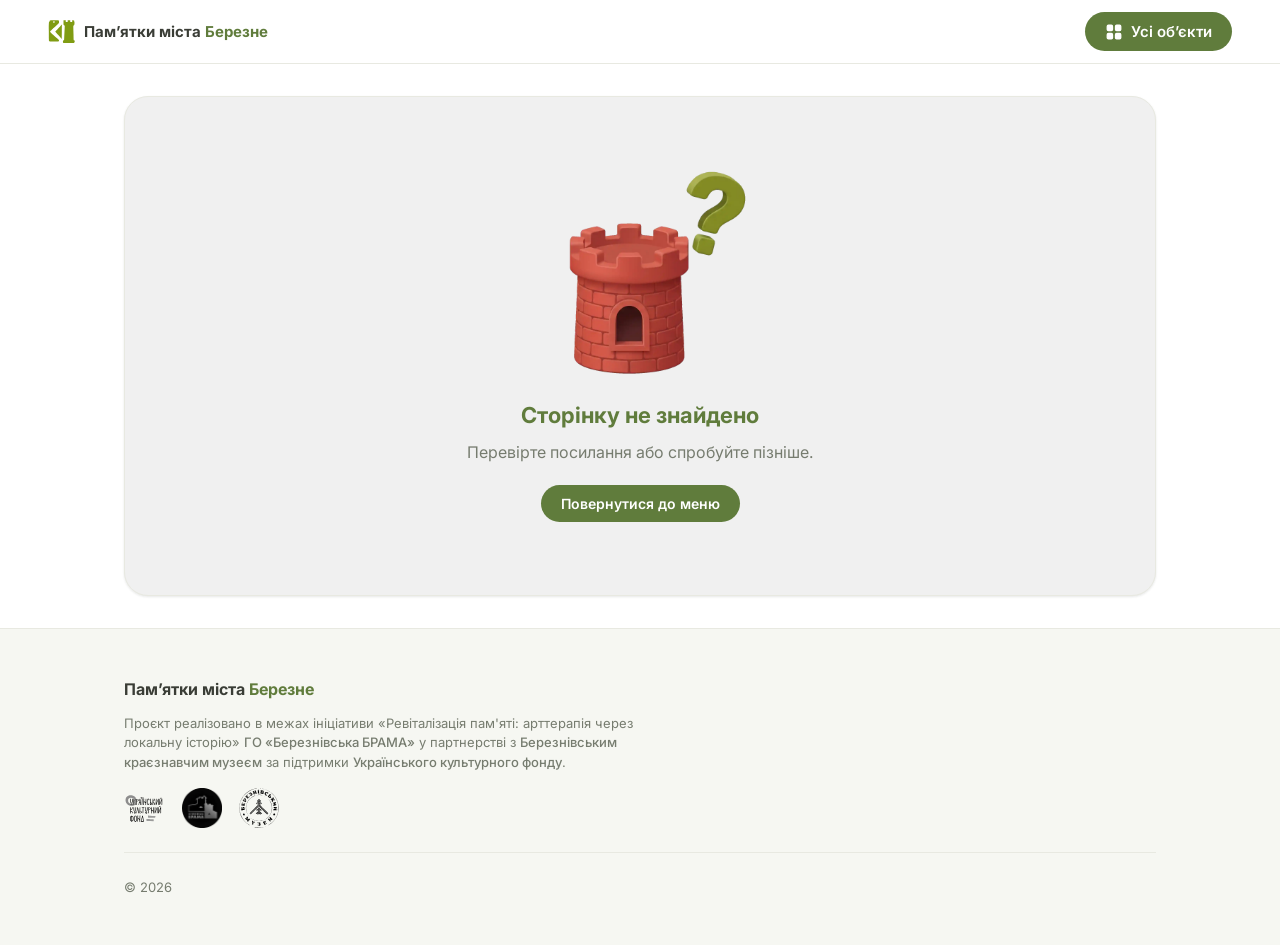
==== landmark.html @ 0bca0ade "Перший коміт: базова структура застосунку" ====
<!DOCTYPE html>
<html lang="uk">
<head>
<meta charset="UTF-8">
<meta name="viewport" content="width=device-width, initial-scale=1, viewport-fit=cover">
<link class="header-logo" rel="icon" type="image" href="assets/images/basic/logo.svg">
<meta name="theme-color" content="#607c3c">
<!--
  ЦЕ ШАБЛОН СТОРІНКИ ОДНІЄЇ ПАМ'ЯТКИ.
  Реальний вміст сторінки (назва, опис, фото, 3D-модель) підставляється динамічно
  через js/landmark.js на основі параметра ?id= в адресному рядку та
  даних із js/data.js. Сам файл landmark.html НЕ потрібно копіювати чи
  редагувати під кожен новий об'єкт — див. пояснення в data.js.

  Приклад посилання (саме таке кодується у QR-коді для стенду музею):
      landmark.html?id=nazva-pamyatky
-->
<title>Пам’ятка — Пам’ятки міста Березне</title>

<!-- Google Fonts: Fraunces (заголовки-назви) + Inter (основний текст) -->
<link rel="preconnect" href="https://fonts.googleapis.com">
<link rel="preconnect" href="https://fonts.gstatic.com" crossorigin>
<link href="https://fonts.googleapis.com/css2?family=Fraunces:opsz,wght@9..144,500;9..144,600&family=Inter:wght@400;500;600;700&display=swap" rel="stylesheet">

<link rel="stylesheet" href="css/style.css">

<!--
  <model-viewer> — офіційний веб-компонент Google для 3D/AR у браузері.
  Завантажується з CDN, окремий npm-білд не потрібен.
  Документація: https://modelviewer.dev/
-->
<script type="module" src="https://unpkg.com/@google/model-viewer/dist/model-viewer.min.js"></script>
</head>
<body>

<!-- =========== SVG-СПРАЙТ ІКОНОК (лінійний стиль, без заливки) ===========
     Іконки описані один раз тут і використовуються по всій сторінці через
     <use href="#icon-...">. -->
<svg style="display:none" aria-hidden="true">
  <symbol id="icon-cube" viewBox="0 0 24 24"><path d="M12 3l8 4.5v9L12 21l-8-4.5v-9L12 3z"/><path d="M12 3v9m0 9v-9m0 0L4 7.5M12 12l8-4.5"/></symbol>
  <symbol id="icon-info" viewBox="0 0 24 24"><circle cx="12" cy="12" r="9"/><path d="M12 11v6M12 7.5v.01"/></symbol>
  <symbol id="icon-gallery" viewBox="0 0 24 24"><rect x="3" y="3" width="13" height="13" rx="2"/><path d="M8 21h10a2 2 0 0 0 2-2V8"/></symbol>
  <symbol id="icon-pin" viewBox="0 0 24 24"><path d="M12 21s7-6.2 7-11.5A7 7 0 0 0 5 9.5C5 14.8 12 21 12 21z"/><circle cx="12" cy="9.5" r="2.5"/></symbol>
  <symbol id="icon-building" viewBox="0 0 24 24"><rect x="4" y="9" width="7" height="12"/><rect x="13" y="4" width="7" height="17"/><path d="M7 13h1M7 17h1M16 8h1M16 12h1M16 16h1"/></symbol>
  <symbol id="icon-cross" viewBox="0 0 24 24"><path d="M6 6l12 12M18 6L6 18"/></symbol>
  <symbol id="icon-ar" viewBox="0 0 24 24"><path d="M4 8V5a1 1 0 0 1 1-1h3M20 8V5a1 1 0 0 0-1-1h-3M4 16v3a1 1 0 0 0 1 1h3M20 16v3a1 1 0 0 1-1 1h-3"/><path d="M12 8l4 2.3v4.4L12 17l-4-2.3v-4.4L12 8z"/></symbol>
  <symbol id="icon-close" viewBox="0 0 24 24"><path d="M6 6l12 12M18 6L6 18"/></symbol>
  <symbol id="icon-menu" viewBox="0 0 24 24"><rect x="3" y="3" width="7" height="7" rx="1.5"/><rect x="14" y="3" width="7" height="7" rx="1.5"/><rect x="3" y="14" width="7" height="7" rx="1.5"/><rect x="14" y="14" width="7" height="7" rx="1.5"/></symbol>
</svg>


<!-- =============================== ХЕДЕР =============================== -->
<header class="site-header" id="siteHeader">
  <a href="index.html" class="site-logo">
    <img src="assets/images/basic/logo.svg" alt="Логотип проєкту" class="site-logo__image">
    <span>Пам’ятки міста <span class="text-highlight">Березне</span></span>
  </a>
  <!-- Показується лише на планшеті/десктопі, де немає нижньої навігації -->
  <a href="index.html" class="header-menu-link">
    <svg class="icon"><use href="#icon-menu"></use></svg>
    <span>Усі об’єкти</span>
  </a>
</header>


<main>

  <!-- =================== 1. АКЦЕНТНА СЕКЦІЯ (HERO) =================== -->
  <section class="hero" id="section-model">
    <div class="container">

      <div class="model-stage" id="modelStage">
        <!-- Кастомний скелетон показується, доки модель не завантажиться
             (клас .model-ready додає landmark.js після події 'load') -->
        <div class="model-skeleton" aria-hidden="true">
          <svg class="model-skeleton__icon"><use href="#icon-cube"></use></svg>
        </div>

        <!--
          Атрибути src/ios-src/camera-orbit/ar та інші проставляються
          динамічно в landmark.js — там докладний коментар по кожному
          параметру камери. Тут лише статичні атрибути.
        -->
        <model-viewer
          id="landmarkModel"
          alt=""
        ></model-viewer>
      </div>

      <div class="hero__controls">
        <button type="button" class="btn btn--ar" id="arTriggerButton" hidden="true" inert="" style="display: none;">
          <svg class="icon"><use href="#icon-ar"></use></svg>
          <span>В доповнену реальність!</span>
        </button>

        <!-- Універсальний клас .caption — для будь-яких
             приглушених підписів на сторінці -->
        <p class="caption caption-in-card">
          * Цифрова реконструкція за архівними фото. Деякі деталі умовні.
        </p>
      </div>

    </div>
  </section>


  <!-- =============== 2. ЗАГАЛЬНІ ВІДОМОСТІ ПРО ОБ'ЄКТ =============== -->
  <section class="info-section appear" id="section-info">
    <div class="container">
      <h1 class="landmark-name" id="landmarkName">Назва пам’ятки</h1>
      <div class="landmark-description" id="landmarkDescription">Опис завантажується…</div>

      <div class="badge-row">
        <span class="badge badge--accent" id="badgeType">
          <span id="badgeTypeText">Тип об’єкту</span>
        </span>
        <span class="badge badge--info" id="badgeBuilt">
          <svg class="icon"><use href="#icon-building"></use></svg>
          <span id="badgeBuiltText">—</span>
        </span>
        <span class="badge badge--danger" id="badgeDestroyed">
          <svg class="icon"><use href="#icon-cross"></use></svg>
          <span id="badgeDestroyedText">—</span>
        </span>
      </div>
    </div>
  </section>


  <!-- =============== 3. ГАЛЕРЕЯ "МІСЦЕ ЗАРАЗ" =============== -->
  <section class="gallery-section appear" id="section-gallery-now">
    <div class="container">
      <h2 class="section-title">Місце зараз</h2>
      <span class="section-subtitle">Ці фото зроблені на місці пам’ятки у сучасний період.</span>
      <!--
        data-loop="true"      — вмикає безкінечний циклічний скрол
        data-autoplay="true"  — додає повільну автоматичну прокрутку
                                 (вимикається під час взаємодії користувача
                                 і поважає prefers-reduced-motion)
        style="--gallery-rows: 2" — кількість рядків сітки
      -->
      <div
        class="gallery__track"
        id="galleryNow"
        data-loop="false"
        data-autoplay="false"
        style="--gallery-rows: 2"
      ></div>
    </div>
  </section>


  <!-- =============== 4. ГАЛЕРЕЯ "ЦИФРОВА РЕКОНСТРУКЦІЯ" =============== -->
  <section class="gallery-section appear" id="section-gallery-reconstruction">
    <div class="container">
      <h2 class="section-title">Цифрова реконструкція</h2>
      <span class="section-subtitle">Ці графічні матеріали створені на основі архівних фото та документів. Деякі деталі умовні.</span>
      <div
        class="gallery__track"
        id="galleryReconstruction"
        data-loop="false"
        data-autoplay="false"
        style="--gallery-rows: 2"
      ></div>
    </div>
  </section>


  <!-- =============== 5. ГАЛЕРЕЯ "АРХІВНІ ФОТО" =============== -->
  <section class="gallery-section appear" id="section-gallery-archive">
    <div class="container">
      <h2 class="section-title">Архівні фото</h2>
      <span class="section-subtitle">Ці фото та документи збереглися у фондах музею та архіву, або є опублікованими у відкритих джерелах.</span>
      <div
        class="gallery__track"
        id="galleryArchive"
        data-loop="false"
        data-autoplay="false"
        style="--gallery-rows: 2"
      ></div>
    </div>
  </section>

</main>


<!-- =============================== ФУТЕР =============================== -->
<footer class="site-footer">
  <div class="container">
    <div class="site-footer__grid">
      <div class="site-footer__info footer-column">
        <p class="site-footer__title">Пам’ятки міста <span class="text-highlight">Березне</span></p>
        <p class="caption">
          Проєкт реалізовано в межах ініціативи «Ревіталізація пам'яті: арттерапія через локальну історію» 
          <a href="https://www.facebook.com/p/%D0%93%D1%80%D0%BE%D0%BC%D0%B0%D0%B4%D1%81%D1%8C%D0%BA%D0%B0-%D0%BE%D1%80%D0%B3%D0%B0%D0%BD%D1%96%D0%B7%D0%B0%D1%86%D1%96%D1%8F-%D0%91%D0%B5%D1%80%D0%B5%D0%B7%D0%BD%D1%96%D0%B2%D1%81%D1%8C%D0%BA%D0%B0-%D0%91%D1%80%D0%B0%D0%BC%D0%B0-100068312231565/" target="_blank" rel="noopener noreferrer">ГО «Березнівська БРАМА»</a> 
          у партнерстві з 
          <a href="https://bereznemuseum.org.ua/" target="_blank" rel="noopener noreferrer">Березнівським краєзнавчим музеєм</a> 
          за підтримки 
          <a href="https://ucf.in.ua/" target="_blank" rel="noopener noreferrer">Українського культурного фонду</a>.
        </p>
        <div class="site-footer__members-grid">
          <a href="https://ucf.in.ua/" target="_blank" rel="noopener noreferrer">
            <img src="assets/images/basic/ucf-logo.svg" alt="Логотип Українського культурного фонду" class="site-footer__member-logo">
          </a>
          <a href="https://www.facebook.com/p/%D0%93%D1%80%D0%BE%D0%BC%D0%B0%D0%B4%D1%81%D1%8C%D0%BA%D0%B0-%D0%BE%D1%80%D0%B3%D0%B0%D0%BD%D1%96%D0%B7%D0%B0%D1%86%D1%96%D1%8F-%D0%91%D0%B5%D1%80%D0%B5%D0%B7%D0%BD%D1%96%D0%B2%D1%81%D1%8C%D0%BA%D0%B0-%D0%91%D1%80%D0%B0%D0%BC%D0%B0-100068312231565/" target="_blank" rel="noopener noreferrer">
            <img src="assets/images/basic/bereznivska-brama-logo.webp" alt="Логотип ГO Березнівська БРАМА" class="site-footer__member-logo">
          </a>
          <a href="https://bereznemuseum.org.ua/" target="_blank" rel="noopener noreferrer">
            <img src="assets/images/basic/bereznemuseum-logo.svg" alt="Логотип Березнівського краєзнавчого музею" class="site-footer__member-logo">
          </a>
        </div>
      </div>
    </div>
    <p class="site-footer__bottom">© <span id="copyright-year"></span></p>
  </div>
</footer>

<!-- =================== НИЖНЯ НАВІГАЦІЯ (лише мобільні) =================== -->
<!-- ВАЖЛИВО: .fab-menu-button має йти в розмітці ОДРАЗУ ПІСЛЯ
     .mobile-bottom-nav — від цього залежить CSS-селектор
     ".mobile-bottom-nav.scroll-down ~ .fab-menu-button" у style.css -->
<nav class="mobile-bottom-nav" id="mobile-bottom-nav">
  <a class="mobile-bottom-nav__item" href="#section-model" data-target="#section-model">
    <svg class="icon"><use href="#icon-cube"></use></svg>
    <span>3D огляд</span>
  </a>
  <a class="mobile-bottom-nav__item" href="#section-info" data-target="#section-info">
    <svg class="icon"><use href="#icon-info"></use></svg>
    <span>Відомості</span>
  </a>
  <a class="mobile-bottom-nav__item" href="#section-gallery-now" data-target="#section-gallery-now">
    <svg class="icon"><use href="#icon-gallery"></use></svg>
    <span>Галерея</span>
  </a>
  <!-- Посилання на карти проставляється динамічно в landmark.js (getMapUrl) -->
  <a class="mobile-bottom-nav__item" id="navLocationLink" href="#" target="_blank" rel="noopener">
    <svg class="icon"><use href="#icon-pin"></use></svg>
    <span>Локація</span>
  </a>
</nav>

<a class="fab-menu-button" href="index.html" aria-label="Усі об’єкти">
  <svg class="icon"><use href="#icon-menu"></use></svg>
</a>


<!-- =============================== ЛАЙТБОКС =============================== -->
<div class="lightbox" id="lightbox">
  <button class="lightbox__close" id="lightboxClose" aria-label="Закрити">
    <svg class="icon"><use href="#icon-close"></use></svg>
  </button>
  <img id="lightboxImage" src="" alt="">
  <p class="lightbox__caption" id="lightboxCaption"></p>
</div>


<!-- Порядок підключення важливий: data → common → landmark -->
<script src="js/data.js"></script>
<script src="js/common.js"></script>
<script src="js/landmark.js"></script>
</body>
</html>
---- css/style.css ----
/* ==========================================================================
   ГОЛОВНИЙ СТИЛЬОВИЙ ФАЙЛ
   ==========================================================================
   Структура файлу:
   1.  Токени дизайну (:root)      — єдине джерело для кольору/відступів
   2.  Скидання стилів (reset)
   3.  Базова типографіка
   4.  Утиліти (container, badge, caption, btn, appear-анімація)
   5.  Хедер
   6.  Нижня навігація + кнопка "Меню" (FAB)
   7.  Акцентна секція (model-viewer, скелетон, AR-кнопка)
   8.  Секція "Загальні відомості"
   9.  Галереї (горизонтальний скрол + лайтбокс)
   10. Футер
   11. Сторінка "Меню об'єктів" (картки)
   12. Медіа-запити для планшетів/десктопів (mobile-first — тут РОЗШИРЮЄТЬСЯ для декстопу)
   ========================================================================== */


/* ==========================================================================
   1. ТОКЕНИ ДИЗАЙНУ
   Змінюйте значення тут — і зміна одразу пошириться по всьому застосунку.
   Це дає модульність: кольори/заокруглення/відступи узгоджені і ніде не "заходкожені".
   ========================================================================== */
:root {
  /* ---- Колірна схема: відтінки білого (фон) ---- */
  --color-bg: #ffffff;             /* основний фон сторінки */
  --color-bg-soft: #f6f7f2;        /* легкий відтінок для чергування секцій, скелетонів */
  --color-surface: #ffffff;        /* фон карток/поверхонь */
  --color-border: #e8e9e1;         /* тонкі роздільники, рамки карток */
  --color-bg-darker: #f0f0f0;      /* темний колір для тіней, іконок, графіки */
  --color-bg-accent: #e1ebd6;

  /* ---- Текст: приглушений темно-сірий ---- */
  --color-text: #3a3d36;           /* основний текст */
  --color-text-muted: #767c6f;     /* другорядний текст, підписи */
  --color-text-on-accent: #2b3320; /* текст поверх акцентного (зеленого) фону */

  /* ---- Акцентна палітра: відтінки зеленого ---- */
  --color-accent-50:  #ececa3;     /* найсвітліший */
  --color-accent-300: #b5e550;     /* яскравий */
  --color-accent-500: #abc32f;     /* середній */
  --color-accent-700: #809c13;     /* глибокий */
  --color-accent-900: #607c3c;     /* найглибший */

  /* ---- Допоміжні кольори для бейджів (побудова / знищення / інше) ---- */
  --color-info: #3f6ea3;           /* синій — "роки побудови" */
  --color-info-bg: #e8eef7;
  --color-danger: #a8533f;         /* притлумлений цегляно-червоний — "роки знищення" */
  --color-danger-bg: #f7ece8;

  /* ---- Заокруглення кутів (м'які форми) ---- */
  --radius-sm: 8px;
  --radius-md: 16px;
  --radius-lg: 24px;
  --radius-pill: 999px;

  /* ---- Тіні: м'які, розмиті, майже непомітні ---- */
  --shadow-sm: 0 1px 2px rgba(42, 46, 36, .05), 0 1px 3px rgba(42, 46, 36, .06);
  --shadow-md: 0 6px 18px rgba(42, 46, 36, .09);
  --shadow-lg: 0 16px 40px rgba(42, 46, 36, .14);

  /* ---- Шкала відступів ---- */
  --space-1: 4px;
  --space-2: 8px;
  --space-3: 12px;
  --space-4: 16px;
  --space-5: 24px;
  --space-6: 32px;
  --space-7: 48px;
  --space-8: 64px;
  --space-9: 96px;

  /* ---- Типографіка ----
     Display (Fraunces) — вживається ощадливо, лише для назв пам'яток:
     теплий, "музейний" серифний шрифт, що додає ваги історичному контенту.
     Body (Inter) — чистий гуманістичний sans-serif для всього іншого. */
  --font-display: 'Fraunces', Georgia, 'Times New Roman', serif;
  --font-body: 'Inter', -apple-system, BlinkMacSystemFont, 'Segoe UI', Roboto, sans-serif;

  /* ---- Розміри службових елементів (використовуються і в CSS, і в JS-розрахунках) ---- */
  --header-height: 56px;
  --bottom-nav-height: 64px;

  /* ---- Тривалості переходів ---- */
  --transition-fast: .18s ease;
  --transition-base: .28s ease;
  --transition-slow: .6s cubic-bezier(.22, .61, .36, 1);
}


/* ==========================================================================
   2. СКИДАННЯ СТИЛІВ
   ========================================================================== */
*, *::before, *::after { box-sizing: border-box; }

html {
  /* Плавний скрол при переходах по якірних посиланнях (навігація по секціях) */
  scroll-behavior: smooth;
  -webkit-text-size-adjust: 100%;
}

body {
  margin: 0;
  font-family: var(--font-body);
  color: var(--color-text);
  background: var(--color-bg);
  line-height: 1.55;
  -webkit-font-smoothing: antialiased;
}

img { max-width: 100%; display: block; }
a { color: inherit; text-decoration: none; }
button { font: inherit; color: inherit; background: none; border: none; cursor: pointer; }
ul { list-style: none; margin: 0; padding: 0; }
h1, h2, h3, p { margin: 0; }
.text-highlight { color: var(--color-accent-900); }

/* Повага до налаштувань користувача: вимикає анімації, якщо він просив менше руху */
@media (prefers-reduced-motion: reduce) {
  html { scroll-behavior: auto; }
  *, *::before, *::after {
    animation-duration: .001ms !important;
    animation-iteration-count: 1 !important;
    transition-duration: .001ms !important;
    scroll-behavior: auto !important;
  }
}

/* Видима рамка фокусу для клавіатурної навігації */
:focus-visible {
  outline: 2px solid var(--color-accent-700);
  outline-offset: 2px;
  border-radius: var(--radius-sm);
}


/* ==========================================================================
   3. БАЗОВА ТИПОГРАФІКА
   ========================================================================== */
.section-title {
  font-size: clamp(1.125rem, 1rem + 1vw, 1.375rem);
  font-weight: 700;
  letter-spacing: -.01em;
}

.section-subtitle {
  font-size: .9375rem;
  margin-bottom: var(--space-4);
  max-width: 56ch; /* оптимальна довжина рядка для читабельності */
}

.landmark-name {
  font-family: var(--font-display);
  font-size: clamp(1.75rem, 1.4rem + 2.2vw, 2.75rem);
  font-weight: 600;
  line-height: 1.15;
  letter-spacing: -.01em;
  color: var(--color-text);
}

.landmark-description {
  margin-top: var(--space-3);
  font-size: 1rem;
  color: var(--color-text);
  max-width: 62ch; /* оптимальна довжина рядка для читабельності */
}

.landmark-description p {
  margin: 0 0 var(--space-3);
}

.landmark-description p:last-child {
  margin-bottom: 0;
}

.landmark-description strong {
  font-weight: 700;
  color: var(--color-text);
}

.landmark-description em {
  font-style: italic;
  color: var(--color-text-muted);
}

.is-hidden {
  display: none !important;
}


/* ==========================================================================
   4. УТИЛІТИ
   ========================================================================== */

/* Контейнер: центрує контент і обмежує максимальну ширину на великих екранах */
.container {
  width: 100%;
  max-width: 1160px;
  margin-inline: auto;
  padding-inline: var(--space-4);
}

/* Універсальний підпис — де потрібен приглушений дрібний текст
   (підпис під моделлю, примітки тощо) */
.caption {
  font-size: .8125rem;
  color: var(--color-text-muted);
  line-height: 1.5;
}

/* Підпис у картці (наприклад, під моделлю) — темний фон, світлий текст,
   заокруглені краї, внутрішні відступи. Використовується в .hero__controls
   під AR-кнопкою. */
.caption-in-card {
  color: var(--color-text);
  background: var(--color-bg-darker);
  border: 1px solid var(--color-border);
  border-radius: var(--radius-pill);
  padding: .2rem 1.2rem;
  max-width: 80%;
}

/* Іконка з набору inline-SVG-спрайту (лінійний стиль, без заливки) */
.icon {
  width: 1.25em;
  height: 1.25em;
  fill: none;
  stroke: currentColor;
  stroke-width: 1.75;
  stroke-linecap: round;
  stroke-linejoin: round;
  flex-shrink: 0;
}

/* Базова кнопка + акцентний варіант (AR-кнопка) */
.btn {
  display: inline-flex;
  align-items: center;
  gap: var(--space-2);
  padding: .875rem 1.375rem;
  border-radius: var(--radius-pill);
  font-weight: 600;
  font-size: .9375rem;
  transition: transform var(--transition-fast), box-shadow var(--transition-fast);
  white-space: nowrap;
}

.btn--ar {
  background: linear-gradient(135deg, var(--color-accent-300), var(--color-accent-500));
  color: var(--color-text-on-accent);
  box-shadow: var(--shadow-sm);
  width: 100%;
  justify-content: center;
}
.btn--ar:hover  { transform: translateY(-2px); box-shadow: var(--shadow-md); }
.btn--ar:active { transform: translateY(0); }

/* Бейджі загальних відомостей: базовий клас + 3 колірні модифікатори */
.badge {
  display: inline-flex;
  align-items: center;
  gap: var(--space-1);
  padding: .375rem .75rem;
  border-radius: var(--radius-pill);
  border: 1px solid transparent;
  font-size: .8125rem;
  font-weight: 600;
  line-height: 1.3;
  box-shadow: var(--shadow-sm);
  transition: transform var(--transition-fast), box-shadow var(--transition-fast), border-color var(--transition-fast);
}

.badge:hover {
  transform: translateY(-1px);
  box-shadow: var(--shadow-md);
}

.badge .icon { width: 1em; height: 1em; }

.badge--accent { background: var(--color-bg);         color: var(--color-text);   border-color: var(--color-text-muted); }
.badge--info   { background: var(--color-info-bg);    color: var(--color-info);   border-color: var(--color-info) }
.badge--danger { background: var(--color-danger-bg);  color: var(--color-danger); border-color: var(--color-danger) }

/* Анімація появи елементів при скролі (клас .appear додається до розмітки,
   клас .inview додає JS через IntersectionObserver — див. common.js) */
.appear {
  opacity: 0;
  transform: translateY(28px);
  transition: opacity .7s ease, transform .7s cubic-bezier(.22, .61, .36, 1);
}
.appear.inview { opacity: 1; transform: none; }


/* ==========================================================================
   5. ХЕДЕР
   Фіксована тонка стрічка вгорі. Ховається при скролі вниз (див. common.js).
   ========================================================================== */
.site-header {
  position: fixed;
  inset-block-start: 0;
  inset-inline: 0;
  height: var(--header-height);
  z-index: 100;
  display: flex;
  align-items: center;
  justify-content: space-between;
  padding-inline: var(--space-4);
  background: rgba(255, 255, 255, .86);
  backdrop-filter: blur(10px);
  -webkit-backdrop-filter: blur(10px);
  border-bottom: 1px solid var(--color-border);
  transition: transform var(--transition-base);
}
/* Клас додається через JS при активному скролі вниз */
.site-header.scroll-hidden { transform: translateY(-100%); }

.site-logo {
  display: flex;
  align-items: center;
  gap: var(--space-2);
  font-weight: 700;
  font-size: .9375rem;
  color: var(--color-text);
}
.site-logo__image {
  width: 28px;
  height: 28px;
  border-radius: var(--radius-sm);
  object-fit: cover;
}

/* Текстове посилання "Меню" в хедері — показується лише на планшеті/десктопі,
   бо там нижньої панелі й плаваючої кнопки немає (див. медіа-запити нижче) */
.header-menu-link {
  display: none;
  align-items: center;
  gap: var(--space-2);
  font-weight: 600;
  font-size: .9375rem;
  color: var(--color-bg);
  background: var(--color-accent-900);
  padding: .5rem 1.25rem;
  border-radius: var(--radius-pill);
  transition: box-shadow var(--transition-fast), background var(--transition-fast);
}

.header-menu-link svg {
  color: var(--color-bg);
  width: 1.125rem;
  height: 1.125rem;
  fill: currentColor;
  stroke: currentColor;
  stroke-width: 1.75;
  stroke-linecap: round;
  stroke-linejoin: round;
}

.header-menu-link:hover {
  background: var(--color-accent-700);
  box-shadow: var(--shadow-md);
}


/* ==========================================================================
   6. НИЖНЯ НАВІГАЦІЯ (лише мобільні) + ПЛАВАЮЧА КНОПКА "МЕНЮ"
   ========================================================================== */
.mobile-bottom-nav {
  position: fixed;
  inset-block-end: 0;
  inset-inline: 0;
  height: var(--bottom-nav-height);
  z-index: 100;
  display: flex;
  background: var(--color-surface);
  border-top: 1px solid var(--color-border);
  box-shadow: 0 -6px 20px rgba(42, 46, 36, .06);
  padding-bottom: env(safe-area-inset-bottom, 0); /* під "чубчик"/жести iOS */
  transition: transform var(--transition-base);
  transform-origin: bottom center;
}
/* Приховування при скролі вниз — клас з JS-фрагмента */
.mobile-bottom-nav.scroll-down {
  transform: translateY(150%) scaleY(0);
}

.mobile-bottom-nav__item {
  flex: 1 1 0;
  display: flex;
  flex-direction: column;
  align-items: center;
  justify-content: center;
  gap: 2px;
  font-size: .6875rem;
  font-weight: 600;
  color: var(--color-text-muted);
  transition: color var(--transition-fast);
}
.mobile-bottom-nav__item .icon { width: 22px; height: 22px; }
.mobile-bottom-nav__item.is-active,
.mobile-bottom-nav__item:hover {
  color: var(--color-accent-700);
}

/* Плаваюча кругла кнопка "Меню" — маленька, біла, з акцентною іконкою */
.fab-menu-button {
  position: fixed;
  right: var(--space-4);
  bottom: calc(var(--bottom-nav-height) + var(--space-4));
  width: 52px;
  height: 52px;
  border-radius: var(--radius-pill);
  background: var(--color-surface);
  border: 1px solid var(--color-border);
  box-shadow: var(--shadow-md);
  display: flex;
  align-items: center;
  justify-content: center;
  color: var(--color-accent-700);
  z-index: 101;
  transition: bottom var(--transition-base), transform var(--transition-fast);
}
.fab-menu-button:hover { transform: translateY(-2px); }
.fab-menu-button .icon { width: 24px; height: 24px; }

/* Коли нижня панель ховається — кнопка "Меню" опускається нижче,
   бо їй уже не треба лишати місце над панеллю.
   Важливо: у HTML .fab-menu-button має йти ПІСЛЯ .mobile-bottom-nav,
   інакше комбінатор ~ (наступний сиблінг) не спрацює. */
.mobile-bottom-nav.scroll-down ~ .fab-menu-button {
  bottom: 15px;
}


/* ==========================================================================
   7. АКЦЕНТНА СЕКЦІЯ (HERO): model-viewer, скелетон завантаження, AR-кнопка
   ========================================================================== */
.hero {
  padding-top: calc(var(--header-height) + var(--space-5));
  padding-bottom: var(--space-6);
}

/* "Сцена" моделі: фіксовані пропорції, заокруглені кути, м'яка тінь.
   Тут задається лише ОБГОРТКА — сам <model-viewer> займає 100% всередині. */
.model-stage {
  position: relative;
  width: 100%;
  aspect-ratio: 4 / 5;      /* вертикальніше на мобільному — краще показує висоту споруди */
  border-radius: var(--radius-lg);
  border: 1px solid var(--color-border);
  overflow: hidden;
  background: var(--color-bg-darker);
  box-shadow: var(--shadow-md);
}

model-viewer {
  width: 100%;
  height: 100%;
  opacity: 0;
  transition: opacity var(--transition-slow);
  /* Кастомна CSS-змінна model-viewer для кольору "Poster"-заглушки під час
     завантаження — узгоджуємо з м'яким фоном, а не з чорним за замовчуванням */
  --poster-color: transparent;
}

/* Приховує стандартну вбудовану AR-кнопку model-viewer, бо в UI вже
   використовується власна кнопка поза компонентом. */
model-viewer::part(default-ar-button) {
  display: none !important;
}

/* Клас додає JS, коли модель повністю завантажена (подія 'load') */
.model-stage.model-ready model-viewer { opacity: 1; }

/* ---- Кастомний скелетон (замінює стандартний poster) ---- */
.model-skeleton {
  position: absolute;
  inset: 0;
  display: flex;
  align-items: center;
  justify-content: center;
  background: linear-gradient(180deg, var(--color-bg-soft), var(--color-bg-darker));
  transition: opacity var(--transition-base);
  overflow: hidden;
}
.model-stage.model-ready .model-skeleton {
  opacity: 0;
  pointer-events: none;
}
/* Іконка-заглушка куба в центрі, що м'яко пульсує */
.model-skeleton__icon {
  width: 64px;
  height: 64px;
  color: var(--color-accent-500);
  fill: transparent;
  stroke: currentColor;
  opacity: .55;
  animation: skeleton-pulse 1.8s ease-in-out infinite;
}
/* Діагональний "блиск", що пробігає по скелетону зліва направо */
.model-skeleton::after {
  content: '';
  position: absolute;
  inset: 0;
  background: linear-gradient(
    100deg,
    transparent 30%,
    rgba(255, 255, 255, .55) 50%,
    transparent 70%
  );
  transform: translateX(-100%);
  animation: skeleton-shimmer 2.2s ease-in-out infinite;
}
@keyframes skeleton-shimmer {
  100% { transform: translateX(100%); }
}
@keyframes skeleton-pulse {
  0%, 100% { opacity: .35; transform: scale(1); }
  50%      { opacity: .65; transform: scale(1.1); }
}

/* Рядок керування під моделлю: AR-кнопка + підпис.
   На мобільному — стовпчик, на ширших екранах — рядок (див. медіа-запити) */
.hero__controls {
  margin-top: var(--space-4);
  display: flex;
  flex-direction: column;
  align-items: flex-start;
  gap: var(--space-3);
}


/* ==========================================================================
   8. СЕКЦІЯ "ЗАГАЛЬНІ ВІДОМОСТІ"
   ========================================================================== */
.info-section { padding-block: var(--space-7); }

#section-info {
  background: var(--color-bg-darker);
  border-radius: 0 var(--radius-lg) var(--radius-lg) 0;
  border: 1px solid var(--color-border);
  border-inline-start: 4px solid var(--color-accent-500);
}

.badge-row {
  margin-top: var(--space-5);
  display: flex;
  flex-wrap: wrap;
  gap: var(--space-2);
}


/* ==========================================================================
   9. ГАЛЕРЕЇ (горизонтальний скрол, N рядків, лайтбокс)
   ========================================================================== */
.gallery-section { padding-block: var(--space-6); }

.gallery__track {
  /* --gallery-rows задає кількість рядків галереї — легко змінити
     інлайн-стилем на конкретному екземплярі: style="--gallery-rows: 3" */
  --gallery-rows: 2;

  margin-top: var(--space-4);
  display: grid;
  grid-auto-flow: column;
  grid-template-rows: repeat(var(--gallery-rows), 1fr);
  grid-auto-columns: min(72vw, 260px);
  gap: var(--space-3);
  overflow-x: auto;
  scroll-snap-type: x proximity;
  padding-bottom: var(--space-2);

  /* Ховає системний скролбар, залишаючи скрол доступним */
  scrollbar-width: none;
  -ms-overflow-style: none;

  /* Не використовуємо плавний скрол для горизонтальної галереї, бо він
     конфліктує з вертикальним скролом сторінки на мобільних пристроях.
     Тому тут скасовуємо scroll-behavior, щоб не було "залипання" при
     вертикальному скролі. */
  scroll-behavior: auto;
}
.gallery__track::-webkit-scrollbar { display: none; }

.gallery__item {
  position: relative;
  border-radius: var(--radius-md);
  border: 1px solid var(--color-border);
  overflow: hidden;
  scroll-snap-align: start;
  background: var(--color-bg-darker);
  aspect-ratio: 4 / 3;
  width: 100%;
  height: auto;
  cursor: zoom-in;
}
.gallery__item img {
  width: 100%;
  height: 100%;
  object-fit: cover;
  transition: transform var(--transition-base);
}
.gallery__item:hover img { transform: scale(1.04); }

/* Напівпрозорий підпис у кутку фото (авторство/уточнення) —
   коли додано елемент .photo-credit усередину .gallery__item за потреби */
.photo-credit {
  position: absolute;
  right: var(--space-2);
  bottom: var(--space-2);
  max-width: calc(100% - var(--space-4));
  padding: .25rem .5rem;
  background: rgba(28, 30, 24, .58);
  color: #fdfdfa;
  font-size: .6875rem;
  line-height: 1.3;
  border-radius: var(--radius-sm);
  backdrop-filter: blur(2px);
}

/* ---- Лайтбокс (повноекранний перегляд фото) ---- */
.lightbox {
  position: fixed;
  inset: 0;
  z-index: 200;
  display: flex;
  align-items: center;
  justify-content: center;
  background: rgba(18, 19, 17, .90);
  opacity: 0;
  pointer-events: none;
  transition: opacity var(--transition-base);
  padding: var(--space-5);
}
.lightbox.is-active { opacity: 1; pointer-events: auto; }
.lightbox img {
  max-width: 92vw;
  max-height: 84vh;
  border-radius: var(--radius-md);
  box-shadow: var(--shadow-lg);
}
.lightbox__close {
  position: absolute;
  top: var(--space-4);
  right: var(--space-4);
  width: 44px;
  height: 44px;
  border-radius: var(--radius-pill);
  background: rgba(255, 255, 255, .12);
  color: #fff;
  display: flex;
  align-items: center;
  justify-content: center;
}
.lightbox__caption {
  position: absolute;
  bottom: var(--space-5);
  left: 50%;
  transform: translateX(-50%);
  color: #f0f1ea;
  font-size: .8125rem;
  text-align: center;
  max-width: 90vw;
}


/* ==========================================================================
   10. ФУТЕР
   ========================================================================== */
.site-footer {
  padding-block: var(--space-7);
  margin-top: var(--space-6);
  border-top: 1px solid var(--color-border);
  background: var(--color-bg-soft);
}
.site-footer__grid {
  display: flex;
  flex-direction: column;
  gap: var(--space-5);
}
.footer-column {
    position: relative;
}
/* Малює лінію перед кожною колонкою, КРІМ першої */
.footer-column:not(:first-child)::before {
    content: '';
    position: absolute;
    left: -1rem;
    height: 100%;   /* Лінія займатиме 80% висоти колонки */
    width: 1px;
    background-color: var(--color-border);
    opacity: 0.85;
}
.site-footer__info { 
  display: flex; 
  flex-direction: column; 
  gap: var(--space-1); 
  max-width: 56ch;
}
.site-footer__info a { font-weight: 500; transition: color var(--transition-fast); }
.site-footer__info a:hover { color: var(--color-accent-700); }
.site-footer__title { font-weight: 700; margin-bottom: var(--space-2); }
.site-footer__members-grid {
  display: grid;
  grid-template-columns: repeat(auto-fill, minmax(40px, 1fr));
  gap: var(--space-4);
  margin-top: var(--space-3);
}
.site-footer__member-logo {
  width: 40px;
  height: 40px;
  object-fit: contain;
  filter: grayscale(1) brightness(.8);
  transition: filter var(--transition-fast);
}
.site-footer__member-logo svg { width: 100%; height: 100%; }
.site-footer__member-logo:hover { filter: grayscale(0) brightness(1); }
.site-footer__links { display: flex; flex-direction: column; gap: var(--space-2); }
.site-footer__links a { color: var(--color-text-muted); transition: color var(--transition-fast); }
.site-footer__links a:hover { color: var(--color-accent-700); }
.site-footer__link::before {
  position: relative;
  top: -1px;
  content: '•';
  display: inline-block;
  margin-right: var(--space-2);
  color: var(--color-accent-700);
}
.site-footer__bottom {
  margin-top: var(--space-5);
  padding-top: var(--space-5);
  border-top: 1px solid var(--color-border);
  font-size: .8125rem;
  color: var(--color-text-muted);
}
/* Резервуємо місце знизу під фіксовану мобільну навігацію, щоб футер нею не перекривався */
.site-footer { padding-bottom: calc(var(--space-7) + var(--bottom-nav-height)); }


/* ==========================================================================
   11. СТОРІНКА "МЕНЮ ОБ'ЄКТІВ" (картки)
   ========================================================================== */
.menu-hero {
  padding-top: calc(var(--header-height) + var(--space-6));
  padding-bottom: var(--space-5);
}
.menu-hero__title {
  display: inline-block;
  font-family: var(--font-display);
  font-size: clamp(2.25rem, 1.8rem + 2.5vw, 3.25rem);
  font-weight: 800;
  line-height: 1.15;
  letter-spacing: -.01em;
  background-image: linear-gradient(135deg, var(--color-accent-900) 0%, var(--color-accent-700) 100%);
  background-size: 200% 100%;
  background-repeat: no-repeat;
  background-clip: text;
  -webkit-background-clip: text;
  -webkit-text-fill-color: transparent;
  animation:bgFlow 7s infinite linear;
}
@keyframes bgFlow {
    0% { background-position: 0% 50%; }
    50% { background-position: 100% 50%; }
    100% { background-position: 0% 50%; }
}
.menu-hero__subtitle {
  margin-top: var(--space-2);
  color: var(--color-text-muted);
  max-width: 56ch;
}

.landmark-grid {
  display: grid;
  grid-template-columns: repeat(auto-fill, minmax(200px, 1fr));
  gap: var(--space-5);
  padding-block: var(--space-5) var(--space-8);
}

.landmark-card {
  display: block;
  border-radius: var(--radius-lg);
  overflow: hidden;
  background: var(--color-surface);
  box-shadow: var(--shadow-sm);
  border: 1px solid var(--color-border);
  transition: transform var(--transition-base), box-shadow var(--transition-base);
}
.landmark-card:hover {
  transform: translateY(-4px);
  box-shadow: var(--shadow-md);
}
.landmark-card__image {
  aspect-ratio: 4 / 3;
  object-fit: cover;
  background: var(--color-bg-darker);
  transition: transform var(--transition-base);
}
.landmark-card:hover .landmark-card__image { transform: scale(1.04); }
.landmark-card__name {
  padding: var(--space-3) var(--space-4) var(--space-1);
  text-align: center;
  font-weight: 700;
  font-size: clamp(1rem, .875rem + 1vw, 1.125rem);
  color: var(--color-text);
  transition: color var(--transition-fast);
}
.landmark-card:hover .landmark-card__name { color: var(--color-accent-900); }
.landmark-card__description {
  display: -webkit-box;
  font-size: .8125rem;
  color: var(--color-text-muted);
  line-height: 1.4;
  text-align: center;
  overflow: hidden;
  text-overflow: ellipsis;
  line-clamp: 2;
  -webkit-line-clamp: 2;
  -webkit-box-orient: vertical;
  padding: 0 var(--space-4);
  margin-bottom: var(--space-4);
}

/* Порожній стан (наприклад, якщо дані ще не додані) */
.empty-state-container {
  position: relative;
  display: flex;
  flex-direction: column;
  align-items: center;
  justify-content: center;
  text-align: center;
  height: 500px;
  gap: var(--space-2);
  padding: var(--space-4);
  background: var(--color-bg-darker);
  border: 1px solid var(--color-border);
  border-radius: var(--radius-lg);
  box-shadow: var(--shadow-sm);
}

.empty-state-image {
  width: 220px;
  height: 220px;
  color: var(--color-accent-300);
  fill: transparent;
  stroke: currentColor;
  stroke-width: 1.75;
  stroke-linecap: round;
  stroke-linejoin: round;
  animation: empty-state-image-pulse 3s ease-in-out infinite;
}
@keyframes empty-state-image-pulse {
  0%, 100% { opacity: .9; transform: scale(.9); }
  50%      { opacity: 1; transform: scale(1); }
}

.empty-state-title {
  font-size: clamp(1.125rem, 1rem + 1vw, 1.375rem);
  font-weight: 700;
  color: var(--color-accent-900);
}

.empty-state-subtitle {
  color: var(--color-text-muted);
}

.empty-state-link {
  color: var(--color-bg);
  background: var(--color-accent-900);
  border-radius: var(--radius-pill);
  padding: .5rem 1.25rem;
  font-weight: 600;
  font-size: .875rem;
  text-decoration: none;
  margin-top: var(--space-3);
  transition: background var(--transition-fast), transform var(--transition-fast), box-shadow var(--transition-fast);
}
.empty-state-link:hover {
  background: var(--color-accent-700);
  box-shadow: var(--shadow-md);
  transform: translateY(-1px);
}


/* ==========================================================================
   12. МЕДІА-ЗАПИТИ (mobile-first: тут РОЗШИРЮЄМО стилі під більші екрани)
   ========================================================================== */

/* ---- Планшети (≥600px) ---- */
@media (min-width: 600px) {
  .model-stage { aspect-ratio: 16 / 10; }

  .hero__controls { flex-direction: row; align-items: center; justify-content: space-between; }

  .badge-row { gap: var(--space-3); }

  .site-footer__grid { flex-direction: row; justify-content: space-between; flex-wrap: wrap; }
}

/* ---- Десктоп (≥900px): ховає мобільну навігацію, показує посилання в хедері ---- */
@media (min-width: 900px) {
  :root { --header-height: 64px; }

  .mobile-bottom-nav,
  .fab-menu-button {
    display: none;
  }

  .site-header { padding-inline: var(--space-7); }

  /* Якщо мобільної нижньої панелі немає — футеру не треба резервувати під неї місце */
  .site-footer { padding-bottom: var(--space-7); }

  .header-menu-link { display: inline-flex; }

  .container { padding-inline: var(--space-6); }

  .hero { padding-top: calc(var(--header-height) + var(--space-8)); }
  .model-stage { aspect-ratio: 21 / 11; }

  .btn--ar {
    width: auto;
    padding-inline: 1.5rem;
  }

  .caption-in-card {
    max-width: unset;
  }

  .landmark-name { 
    background: var(--color-bg);
    border-radius: var(--radius-pill);
    padding: var(--space-2);
    width: fit-content;
   }

  .gallery__track {
    grid-auto-flow: row;
    grid-template-columns: repeat(auto-fit, minmax(400px, 1fr));
    grid-template-rows: none;
    grid-auto-columns: unset;
    overflow-x: visible;
    scroll-snap-type: none;
    padding-bottom: 0;
  }

  .gallery__item {
    width: auto;
    height: auto;
  }

  .gallery__item img { 
    width: 100%; 
    height: 100%; 
  }

  .landmark-grid { grid-template-columns: repeat(auto-fill, minmax(300px, 1fr)); }
}

/* ---- Великий десктоп (≥1200px) ---- */
@media (min-width: 1200px) {
  .container { padding-inline: var(--space-8); }
}
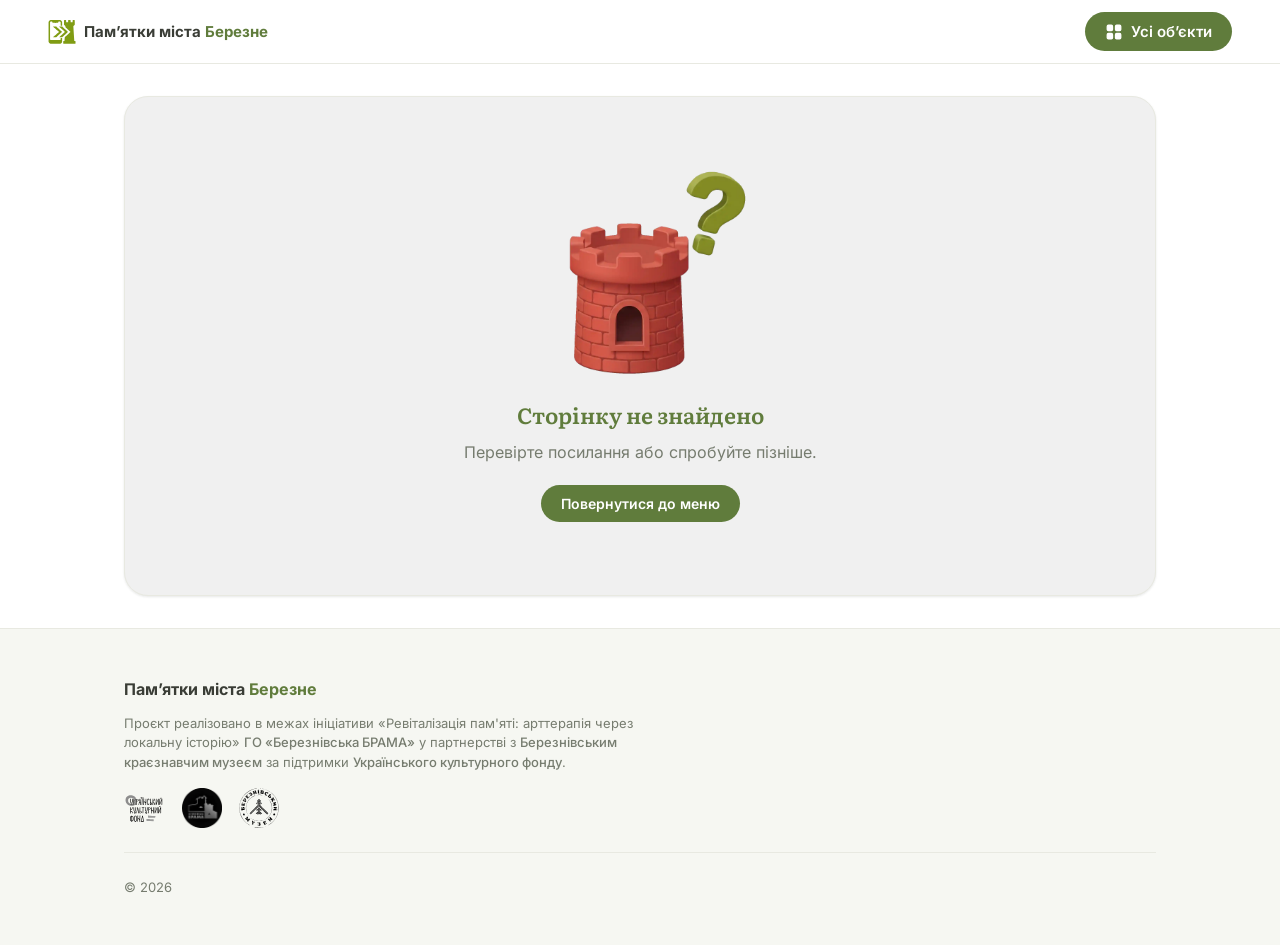
==== commit ded67458: "Додано нові шрифти Inter та Literata, оновлено стилі для типографіки" ====
--- a/landmark.html
+++ b/landmark.html
@@ -16,11 +16,6 @@
       landmark.html?id=nazva-pamyatky
 -->
 <title>Пам’ятка — Пам’ятки міста Березне</title>
-
-<!-- Google Fonts: Fraunces (заголовки-назви) + Inter (основний текст) -->
-<link rel="preconnect" href="https://fonts.googleapis.com">
-<link rel="preconnect" href="https://fonts.gstatic.com" crossorigin>
-<link href="https://fonts.googleapis.com/css2?family=Fraunces:opsz,wght@9..144,500;9..144,600&family=Inter:wght@400;500;600;700&display=swap" rel="stylesheet">
 
 <link rel="stylesheet" href="css/style.css">
 
--- a/css/style.css
+++ b/css/style.css
@@ -71,11 +71,10 @@
   --space-8: 64px;
   --space-9: 96px;
 
-  /* ---- Типографіка ----
-     Display (Fraunces) — вживається ощадливо, лише для назв пам'яток:
-     теплий, "музейний" серифний шрифт, що додає ваги історичному контенту.
-     Body (Inter) — чистий гуманістичний sans-serif для всього іншого. */
-  --font-display: 'Fraunces', Georgia, 'Times New Roman', serif;
+    /* ---- Типографіка ----
+      Display (Literata) — книжковий серифний шрифт для назв пам'яток.
+      Body (Inter) — гуманістичний sans-serif для всього іншого. */
+    --font-display: 'Literata', Georgia, 'Times New Roman', serif;
   --font-body: 'Inter', -apple-system, BlinkMacSystemFont, 'Segoe UI', Roboto, sans-serif;
 
   /* ---- Розміри службових елементів (використовуються і в CSS, і в JS-розрахунках) ---- */
@@ -86,6 +85,54 @@
   --transition-fast: .18s ease;
   --transition-base: .28s ease;
   --transition-slow: .6s cubic-bezier(.22, .61, .36, 1);
+}
+
+@font-face {
+  font-family: 'Inter';
+  font-style: normal;
+  font-weight: 400;
+  font-display: swap;
+  src: url('../assets/fonts/inter-v20-cyrillic_latin-regular.woff2') format('woff2');
+}
+
+@font-face {
+  font-family: 'Inter';
+  font-style: normal;
+  font-weight: 500;
+  font-display: swap;
+  src: url('../assets/fonts/inter-v20-cyrillic_latin-500.woff2') format('woff2');
+}
+
+@font-face {
+  font-family: 'Inter';
+  font-style: normal;
+  font-weight: 600;
+  font-display: swap;
+  src: url('../assets/fonts/inter-v20-cyrillic_latin-600.woff2') format('woff2');
+}
+
+@font-face {
+  font-family: 'Inter';
+  font-style: normal;
+  font-weight: 700;
+  font-display: swap;
+  src: url('../assets/fonts/inter-v20-cyrillic_latin-700.woff2') format('woff2');
+}
+
+@font-face {
+  font-family: 'Literata';
+  font-style: normal;
+  font-weight: 500;
+  font-display: swap;
+  src: url('../assets/fonts/literata-v40-cyrillic_latin-500.woff2') format('woff2');
+}
+
+@font-face {
+  font-family: 'Literata';
+  font-style: normal;
+  font-weight: 600;
+  font-display: swap;
+  src: url('../assets/fonts/literata-v40-cyrillic_latin-600.woff2') format('woff2');
 }
 
 
@@ -139,8 +186,9 @@
    3. БАЗОВА ТИПОГРАФІКА
    ========================================================================== */
 .section-title {
+  font-family: var(--font-display);
   font-size: clamp(1.125rem, 1rem + 1vw, 1.375rem);
-  font-weight: 700;
+  font-weight: 600;
   letter-spacing: -.01em;
 }
 
@@ -326,7 +374,7 @@
 .site-logo__image {
   width: 28px;
   height: 28px;
-  border-radius: var(--radius-sm);
+  border-radius: 0;
   object-fit: cover;
 }
 
@@ -748,7 +796,7 @@
   display: inline-block;
   font-family: var(--font-display);
   font-size: clamp(2.25rem, 1.8rem + 2.5vw, 3.25rem);
-  font-weight: 800;
+  font-weight: 600;
   line-height: 1.15;
   letter-spacing: -.01em;
   background-image: linear-gradient(135deg, var(--color-accent-900) 0%, var(--color-accent-700) 100%);
@@ -800,7 +848,8 @@
 .landmark-card__name {
   padding: var(--space-3) var(--space-4) var(--space-1);
   text-align: center;
-  font-weight: 700;
+  font-family: var(--font-display);
+  font-weight: 600;
   font-size: clamp(1rem, .875rem + 1vw, 1.125rem);
   color: var(--color-text);
   transition: color var(--transition-fast);
@@ -856,7 +905,8 @@
 
 .empty-state-title {
   font-size: clamp(1.125rem, 1rem + 1vw, 1.375rem);
-  font-weight: 700;
+  font-weight: 600;
+  font-family: var(--font-display);
   color: var(--color-accent-900);
 }
 
@@ -930,7 +980,7 @@
   .landmark-name { 
     background: var(--color-bg);
     border-radius: var(--radius-pill);
-    padding: var(--space-2);
+    padding: var(--space-2) var(--space-4);
     width: fit-content;
    }
 
